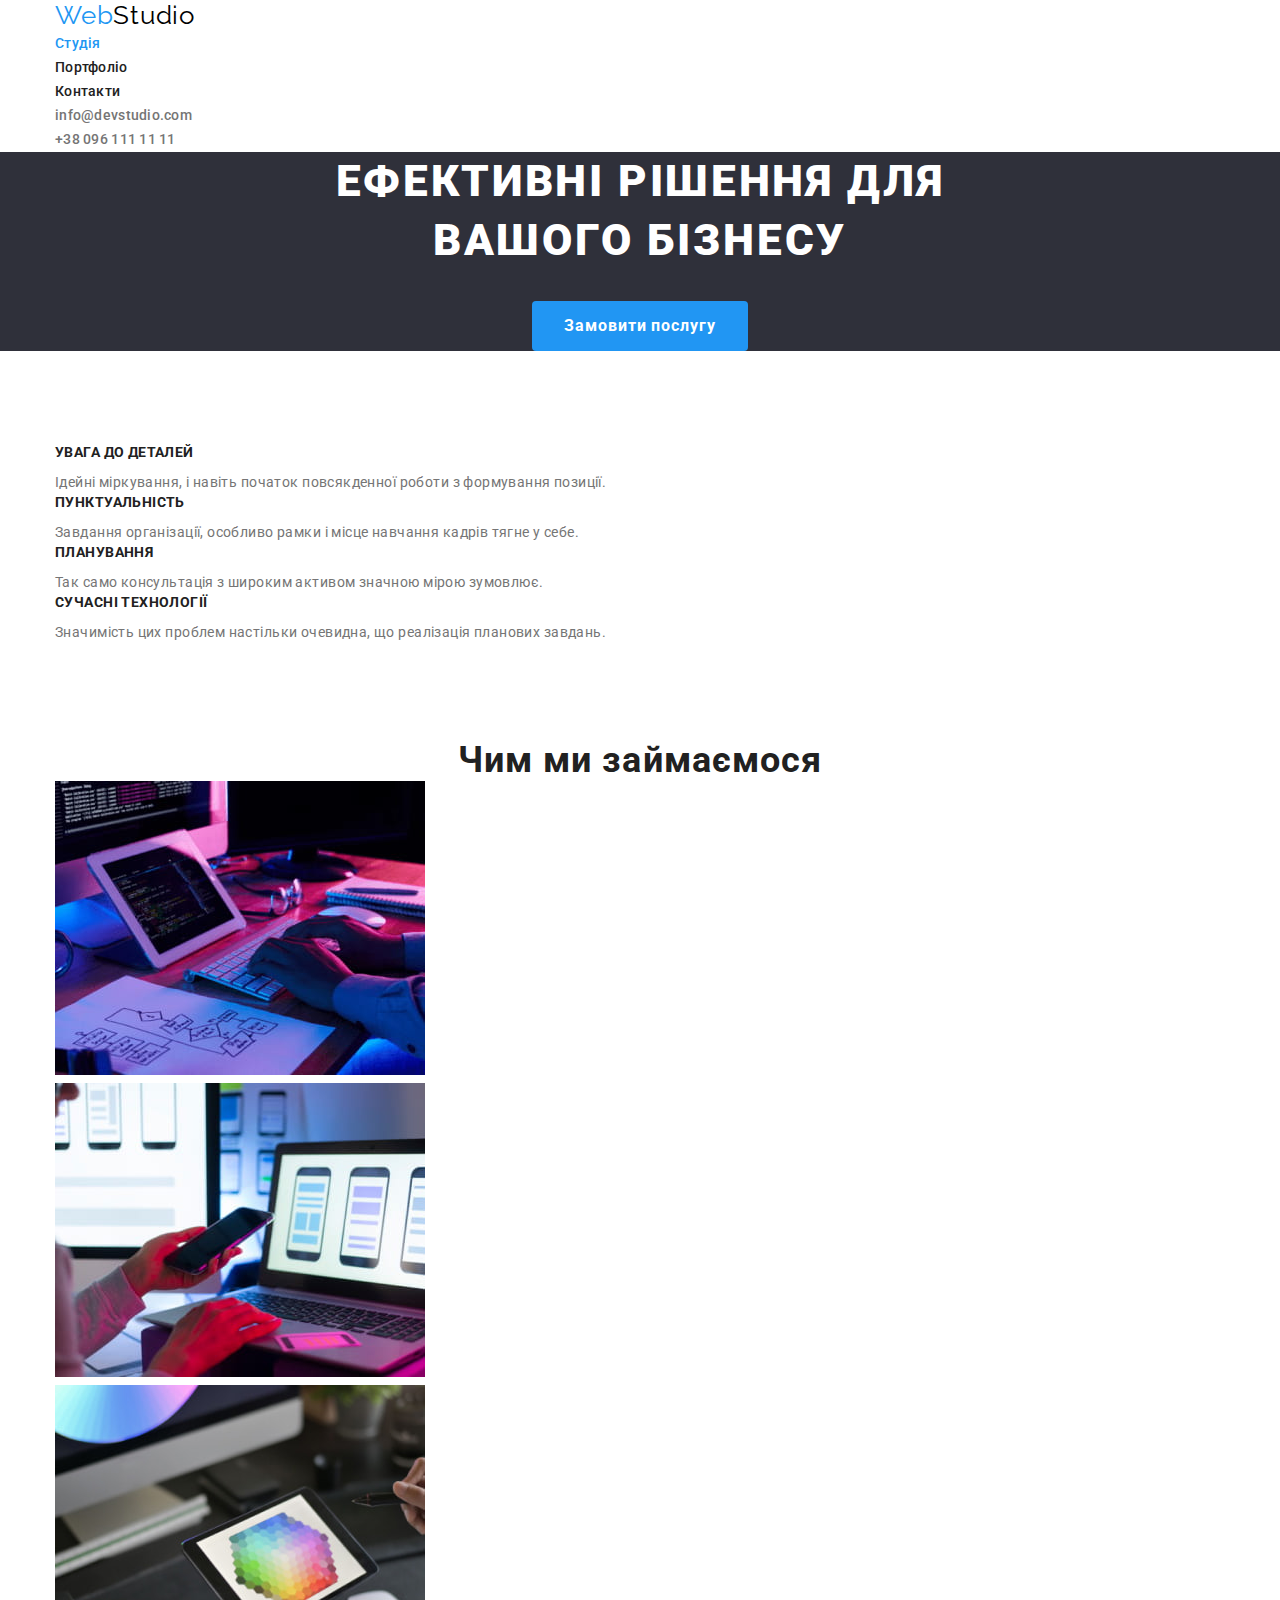
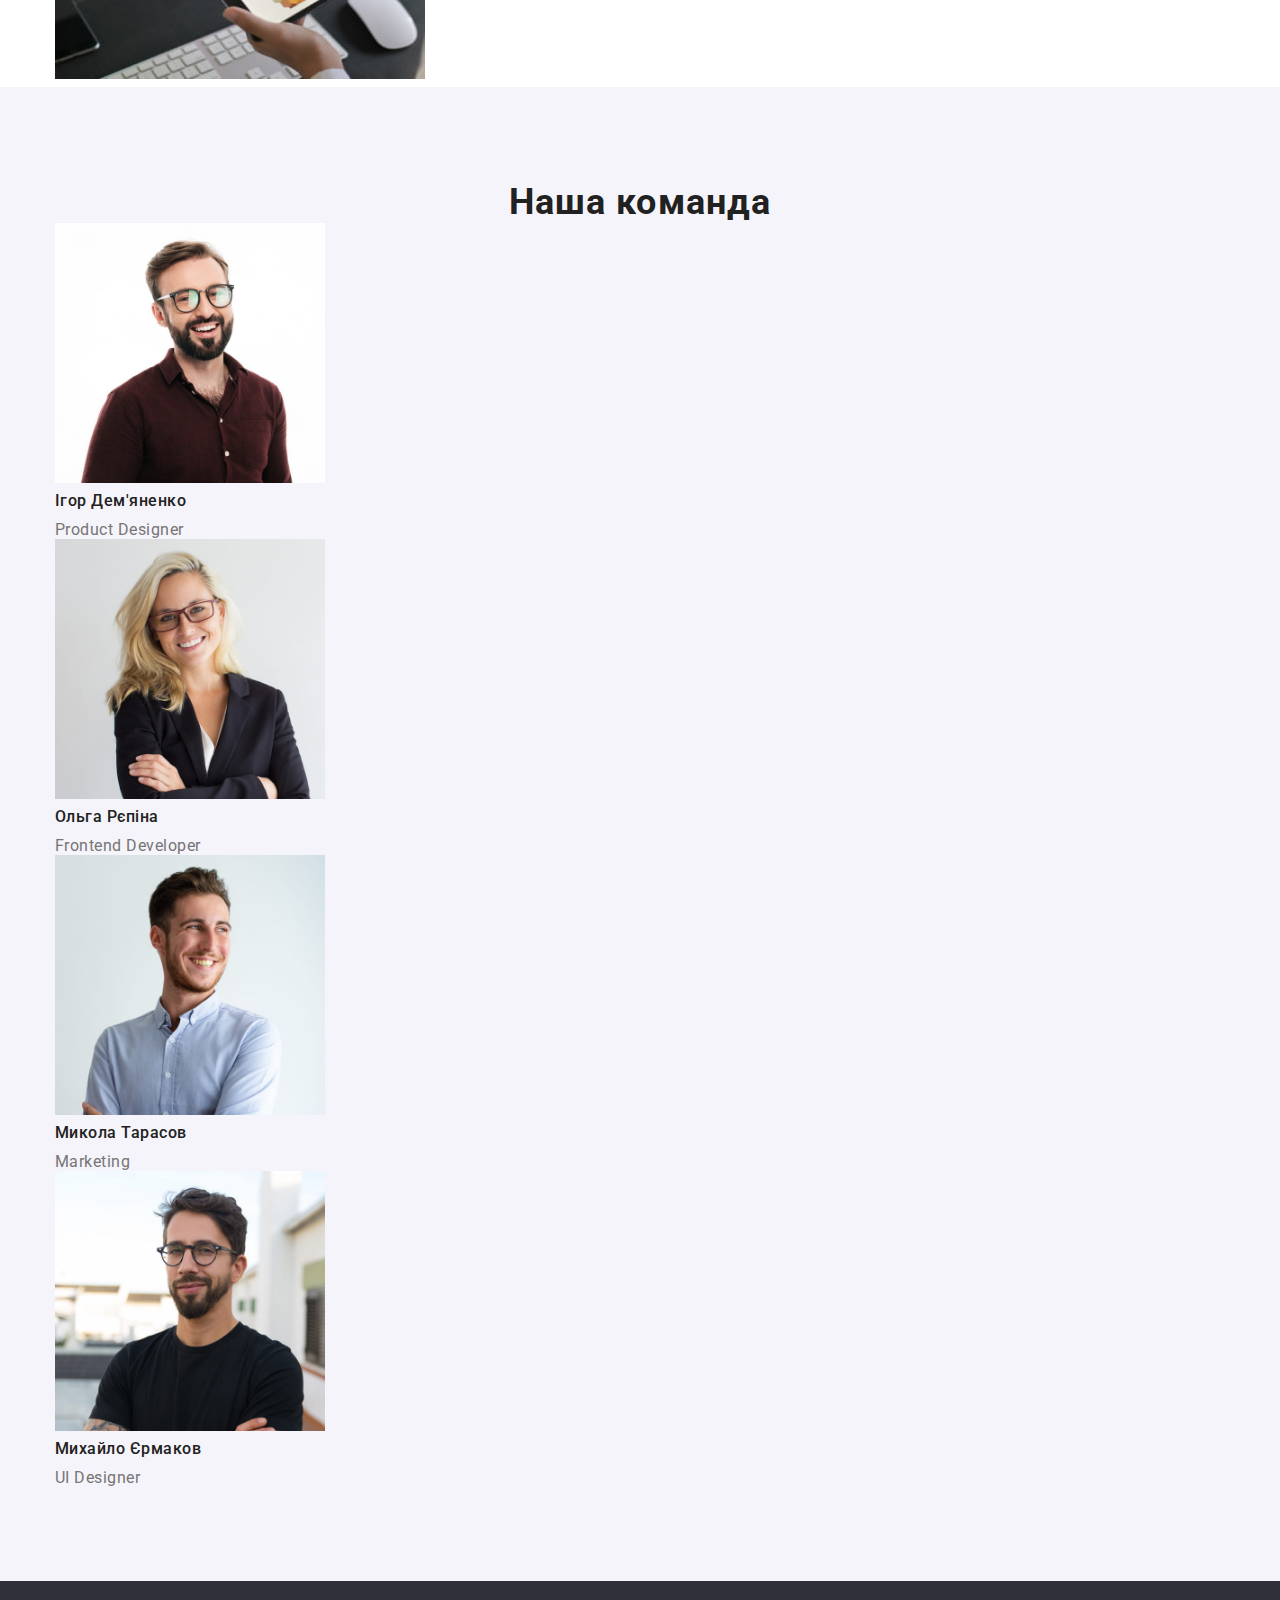
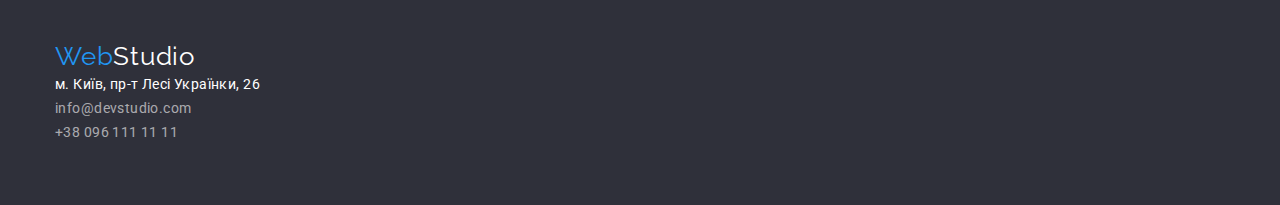
==== index.html @ bea25e98 "creating homework-3" ====
<!DOCTYPE html>
<html lang="uk">
  <head>
    <meta charset="UTF-8" />
    <meta http-equiv="X-UA-Compatible" content="IE=edge" />
    <meta name="viewport" content="width=device-width, initial-scale=1.0" />
    <title>Студія</title>
    <link
      href="https://fonts.googleapis.com/css2?family=Raleway:wght@700&family=Roboto:wght@400;500;700;900&display=swap"
      rel="stylesheet"
    />
    <link
      rel="stylesheet"
      href="https://cdnjs.cloudflare.com/ajax/libs/modern-normalize/1.1.0/modern-normalize.min.css"
    />
    <link rel="stylesheet" href="./css/styles.css" />
  </head>
  <body>
    <header>
      <div class="container">
        <nav>
          <a href="" class="logo link">
            <span class="logo-accent">Web</span>Studio
          </a>
          <ul class="site-nav list">
            <li>
              <a href="./index.html" class="link current">Студія</a>
            </li>
            <li>
              <a href="./portfolio.html" class="link">Портфоліо</a>
            </li>
            <li>
              <a href="" class="link">Контакти</a>
            </li>
          </ul>
        </nav>
        <ul class="head-address list">
          <li>
            <a href="mailto:info@devstudio.com" class="link"
              >info@devstudio.com</a
            >
          </li>
          <li>
            <a href="tel:+380961111111" class="link">+38 096 111 11 11</a>
          </li>
        </ul>
      </div>
    </header>
    <main>
      <!--герой-->
      <section class="hero">
        <h1 class="hero-title">
          Ефективні рішення для<br />
          вашого бізнесу
        </h1>
        <button type="button" class="btn-primary">Замовити послугу</button>
      </section>
      <!--особливості-->
      <section class="feature-list">
        <div class="container">
          <h2 class="hidden">Особливості</h2>
          <ul class="list">
            <li>
              <h3 class="title">Увага до деталей</h3>
              <p>
                Ідейні міркування, і навіть початок повсякденної роботи з
                формування позиції.
              </p>
            </li>
            <li>
              <h3 class="title">Пунктуальність</h3>
              <p>
                Завдання організації, особливо рамки і місце навчання кадрів
                тягне у себе.
              </p>
            </li>
            <li>
              <h3 class="title">Планування</h3>
              <p>
                Так само консультація з широким активом значною мірою зумовлює.
              </p>
            </li>
            <li>
              <h3 class="title">Сучасні технології</h3>
              <p>
                Значимість цих проблем настільки очевидна, що реалізація
                планових завдань.
              </p>
            </li>
          </ul>
        </div>
      </section>
      <!--Чим ми займаємося-->
      <section class="section">
        <div class="container">
          <h2 class="section-title">Чим ми займаємося</h2>
          <ul class="list">
            <li>
              <img
                src="images/img_1.jpg"
                alt="процес написання коду"
                width="370"
              />
            </li>
            <li>
              <img
                src="images/img_2.jpg"
                alt="процес розробки мобільного додатка"
                width="370"
              />
            </li>
            <li>
              <img
                src="images/img_3.jpg"
                alt="процес створення дизайну"
                width="370"
              />
            </li>
          </ul>
        </div>
      </section>
      <!--Наша команда-->
      <section class="section team">
        <div class="container">
          <h2 class="section-title">Наша команда</h2>
          <ul class="list">
            <li>
              <img src="images/team_1.jpg" alt="Ігор Дем'яненко" width="270" />
              <h3 class="team-title">Ігор Дем'яненко</h3>
              <p class="team-item">Product Designer</p>
            </li>
            <li>
              <img src="images/team_2.jpg" alt="Ольга Рєпіна" width="270" />
              <h3 class="team-title">Ольга Рєпіна</h3>
              <p class="team-item">Frontend Developer</p>
            </li>
            <li>
              <img src="images/team_3.jpg" alt="Микола Тарасов" width="270" />
              <h3 class="team-title">Микола Тарасов</h3>
              <p class="team-item">Marketing</p>
            </li>
            <li>
              <img src="images/team_4.jpg" alt="Михайло Єрмаков" width="270" />
              <h3 class="team-title">Михайло Єрмаков</h3>
              <p class="team-item">UI Designer</p>
            </li>
          </ul>
        </div>
      </section>
    </main>
    <footer class="footer">
      <div class="container">
        <a href="" class="logo bottom link">
          <span class="logo-accent">Web</span>Studio
        </a>
        <address>
          <ul class="list">
            <li>
              <a href="" class="address link"
                >м. Київ, пр-т Лесі Українки, 26</a
              >
            </li>
            <li>
              <a href="mailto:info@devstudio.com" class="address opacity link"
                >info@devstudio.com</a
              >
            </li>
            <li>
              <a href="tel:+380961111111" class="address opacity link"
                >+38 096 111 11 11</a
              >
            </li>
          </ul>
        </address>
      </div>
    </footer>
  </body>
</html>
---- css/styles.css ----
:root {
--bg-light-color:#F5F5F5;
--bg-middle-color: #F5F4FA;
--bg-dark-color: #2F303A;
--text-primary-color: #212121;
--text-secondary-color: #757575;
--accent-color: #2196F3;
--white-color: #FFFFFF;
--black-color: #000000;
--opacity-color: rgba(255, 255, 255, 0.6);
--active-color: #188CE8;}

body {
    background-color: var(--white-color);
    color: var(--text-secondary-color);
    font-family: Roboto, sans-serif;
    font-size: 14px;
    line-height: 1.71;
    letter-spacing: 0.03em;
}
/* container */
.container{
    width: 1200px;
    margin-left: auto;
    margin-right: auto;
    padding-left: 15px;
    padding-right: 15px;
}
.list {
    margin: 0;
    padding: 0;
    list-style: none;
}
h1,
h2,
h3,
p {
    margin-top: 0;
        margin-bottom: 0;
}
.link {
    text-decoration: none;
}
.hidden{position: absolute;
    width: 1px;
    height: 1px;
    margin: -1px;
    border: 0;
    padding: 0;

    white-space: nowrap;
    clip-path: inset(100%);
    clip: rect(0 0 0 0);
    overflow: hidden;}
/* logo */
.logo {
    font-family: Raleway, sans-serif;
    font-size: 26px;
    line-height: 1.2;
    letter-spacing: 0.03em; color: var(--black-color);
}
.bottom {
    color: var(--white-color);
}
.logo-accent {
    color: var(--accent-color);
}
/* site-nav */

.site-nav .link {
    color: var(--text-primary-color);
    font-weight: 500;
    font-size: 14px;
    line-height: 1.14;
    letter-spacing: 0.02em;
}
.site-nav .link:hover,
.site-nav .link:focus,
.site-nav .link.current {
    color: var(--accent-color)
}
.head-address .link {
    color: var(--text-secondary-color);
    font-weight: 500;
    font-size: 14px;
    line-height: 1.14;
    letter-spacing: 0.02em;
}
.head-address .link:hover,
.head-address .link:focus {
    color: var(--accent-color);
}
/* hero */
.hero {
    text-align: center;
    background-color: var(--bg-dark-color);
}
.hero-title {
    margin-bottom: 30px;
    color: var(--white-color);
    font-weight: 900;
    font-size: 44px;
    line-height: 1.36;
    letter-spacing: 0.06em;
    text-transform: uppercase;
}
.section-title {
    color: var(--text-primary-color);
    font-weight: 700;
    font-size: 36px;
    line-height: 1.17;
    text-align: center;
    letter-spacing: 0.03em;
}
/* feature-list */
.feature-list{
    padding-top: 94px;
    padding-bottom: 94px;
}
.title{
    margin-bottom: 10px;
}
.feature-list .title {
    color: var(--text-primary-color);
    font-weight: 700;
    font-size: 14px;
    line-height: 1.14;
    letter-spacing: 0.03em;
    text-transform: uppercase;
}
/* team */
.team {background-color: var(--bg-middle-color);
padding-top: 94px;
    padding-bottom: 94px;}
.team-title {
    margin-bottom: 10px;
    color: var(--text-primary-color);
    font-weight: 500;
    font-size: 16px;
    line-height: 1.19;
    letter-spacing: 0.03em;
}
.team-item {
    font-size: 16px;
    line-height: 1.19;
    letter-spacing: 0.03em;}
/* footer */
.footer {
    padding-top: 60px;
    padding-bottom: 60px;
    background-color: var(--bg-dark-color);
}
.address {
    color: var(--white-color);
    font-style: normal;
    font-size: 14px;
    line-height: 1.71;
    letter-spacing: 0.03em;
}
.opacity {
    color: var(--opacity-color);
}
.address:hover,
.address:focus {
    color: var(--accent-color);
}
/* buttons */
.btn-primary {
    padding: 10px 32px;
    cursor: pointer;
    color: var(--white-color);
    background-color: var(--accent-color);
    border: transparent;
    border-radius: 4px;
    font-family: inherit;
    font-weight: 700;
    font-size: 16px;
    line-height: 1.88;
    letter-spacing: 0.06em;
}
.btn-primary:hover,
.btn-primary:focus {
    background-color: var(--active-color);
}
.btn-secondary {
    padding: 12px 44px;
    cursor: pointer;
    color: var(--text-primary-color);
    background-color: var(--bg-middle-color);
    border: transparent;
    border-radius: 4px;
    font-family: inherit;
    font-weight: 500;
    font-size: 16px;
    line-height: 1.63;
    text-align: center;
    letter-spacing: 0.03em;}
.btn-secondary:hover,
 .btn-secondary:focus {
    color: var(--white-color);
    background-color: var(--accent-color);
    box-shadow: 0px 3px 1px rgba(0, 0, 0, 0.1), 0px 1px 2px rgba(0, 0, 0, 0.08), 0px 2px 2px rgba(0, 0, 0, 0.12);
}
/* portfolio */
.project-title {
    color: var(--text-primary-color);
    font-weight: 700;
    font-size: 18px;
    line-height: 2;
    letter-spacing: 0.06em;
}
.project-item {
    color: var(--text-secondary-color);
    font-size: 16px;
    line-height: 1.88;
    letter-spacing: 0.03em;}
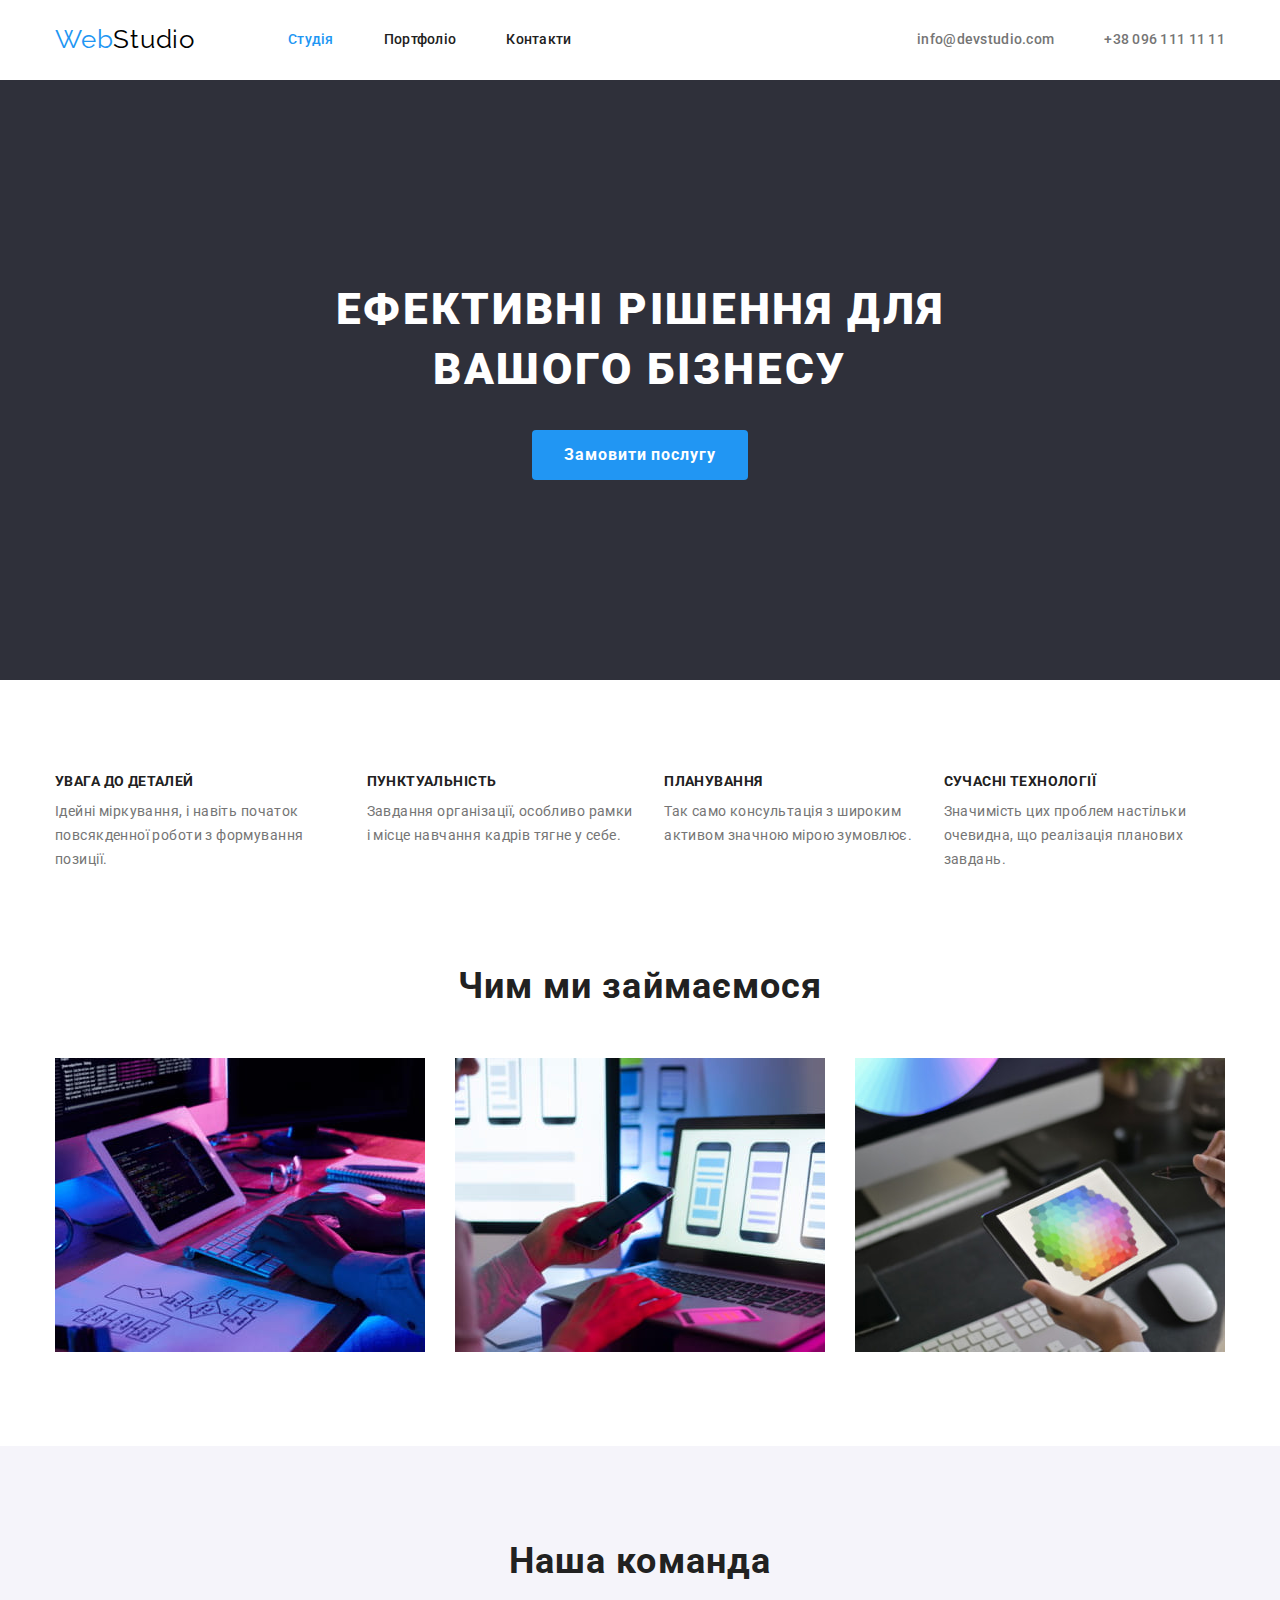
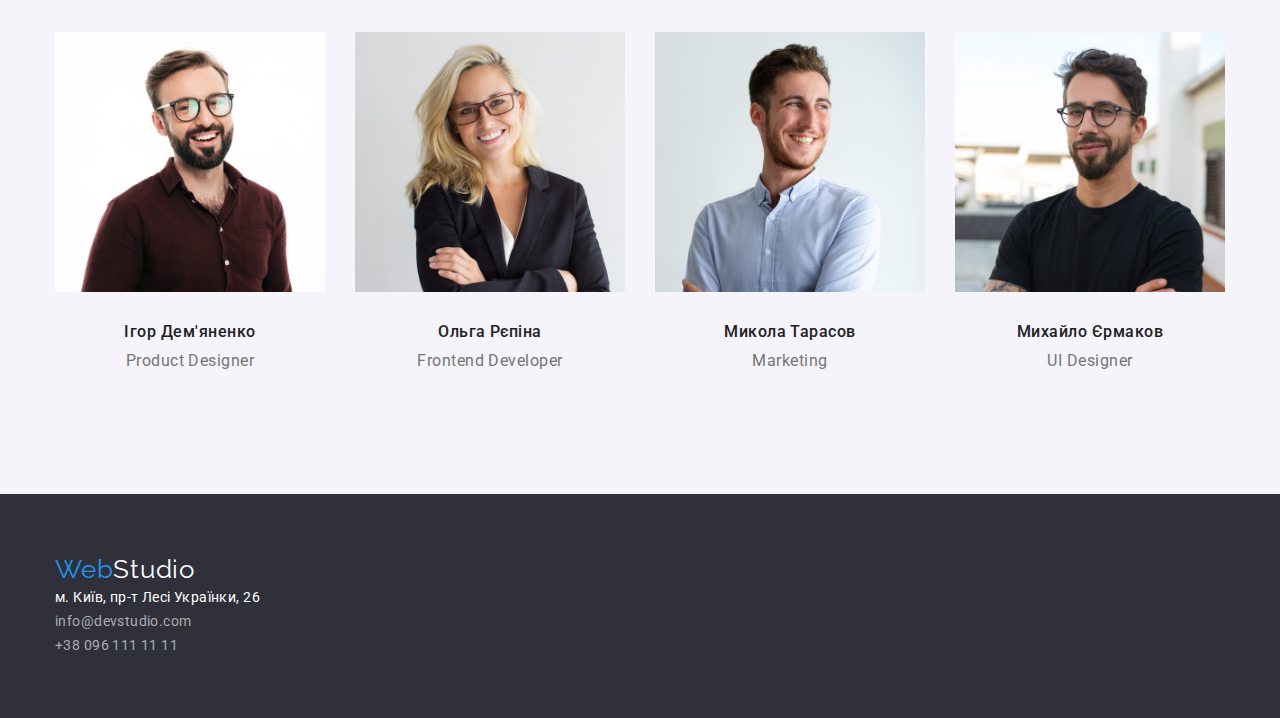
==== commit 09d8a969: "add flexbox" ====
--- a/index.html
+++ b/index.html
@@ -16,35 +16,33 @@
     <link rel="stylesheet" href="./css/styles.css" />
   </head>
   <body>
-    <header>
-      <div class="container">
-        <nav>
-          <a href="" class="logo link">
-            <span class="logo-accent">Web</span>Studio
-          </a>
-          <ul class="site-nav list">
-            <li>
-              <a href="./index.html" class="link current">Студія</a>
-            </li>
-            <li>
-              <a href="./portfolio.html" class="link">Портфоліо</a>
-            </li>
-            <li>
-              <a href="" class="link">Контакти</a>
-            </li>
-          </ul>
-        </nav>
-        <ul class="head-address list">
-          <li>
-            <a href="mailto:info@devstudio.com" class="link"
-              >info@devstudio.com</a
-            >
+    <header class="container header-box">
+      <nav class="nav-content">
+        <a href="" class="logo link">
+          <span class="logo-accent">Web</span>Studio
+        </a>
+        <ul class="site-nav list">
+          <li class="item">
+            <a href="./index.html" class="link current">Студія</a>
           </li>
-          <li>
-            <a href="tel:+380961111111" class="link">+38 096 111 11 11</a>
+          <li class="item">
+            <a href="./portfolio.html" class="link">Портфоліо</a>
+          </li>
+          <li class="item">
+            <a href="" class="link">Контакти</a>
           </li>
         </ul>
-      </div>
+      </nav>
+      <ul class="head-address list">
+        <li class="item">
+          <a href="mailto:info@devstudio.com" class="link"
+            >info@devstudio.com</a
+          >
+        </li class="item">
+        <li>
+          <a href="tel:+380961111111" class="link">+38 096 111 11 11</a>
+        </li>
+      </ul>
     </header>
     <main>
       <!--герой-->
@@ -56,31 +54,31 @@
         <button type="button" class="btn-primary">Замовити послугу</button>
       </section>
       <!--особливості-->
-      <section class="feature-list">
+      <section class="feature-list section">
         <div class="container">
           <h2 class="hidden">Особливості</h2>
           <ul class="list">
-            <li>
+            <li class="item">
               <h3 class="title">Увага до деталей</h3>
               <p>
                 Ідейні міркування, і навіть початок повсякденної роботи з
                 формування позиції.
               </p>
             </li>
-            <li>
+            <li class="item">
               <h3 class="title">Пунктуальність</h3>
               <p>
                 Завдання організації, особливо рамки і місце навчання кадрів
                 тягне у себе.
               </p>
             </li>
-            <li>
+            <li class="item">
               <h3 class="title">Планування</h3>
               <p>
                 Так само консультація з широким активом значною мірою зумовлює.
               </p>
             </li>
-            <li>
+            <li class="item">
               <h3 class="title">Сучасні технології</h3>
               <p>
                 Значимість цих проблем настільки очевидна, що реалізація
@@ -94,7 +92,7 @@
       <section class="section">
         <div class="container">
           <h2 class="section-title">Чим ми займаємося</h2>
-          <ul class="list">
+          <ul class="activity-box list">
             <li>
               <img
                 src="images/img_1.jpg"
@@ -124,25 +122,33 @@
         <div class="container">
           <h2 class="section-title">Наша команда</h2>
           <ul class="list">
-            <li>
+            <li class="item">
               <img src="images/team_1.jpg" alt="Ігор Дем'яненко" width="270" />
+              <div class="team-text">
               <h3 class="team-title">Ігор Дем'яненко</h3>
               <p class="team-item">Product Designer</p>
+              </div>
             </li>
-            <li>
+            <li class="item">
               <img src="images/team_2.jpg" alt="Ольга Рєпіна" width="270" />
+              <div class="team-text">
               <h3 class="team-title">Ольга Рєпіна</h3>
               <p class="team-item">Frontend Developer</p>
+              </div>
             </li>
-            <li>
+            <li class="item">
               <img src="images/team_3.jpg" alt="Микола Тарасов" width="270" />
+              <div class="team-text">
               <h3 class="team-title">Микола Тарасов</h3>
               <p class="team-item">Marketing</p>
+              </div>
             </li>
-            <li>
+            <li class="item">
               <img src="images/team_4.jpg" alt="Михайло Єрмаков" width="270" />
+              <div class="team-text">
               <h3 class="team-title">Михайло Єрмаков</h3>
               <p class="team-item">UI Designer</p>
+              </div>
             </li>
           </ul>
         </div>
--- a/css/styles.css
+++ b/css/styles.css
@@ -26,6 +26,9 @@
     padding-left: 15px;
     padding-right: 15px;
 }
+.section{
+       padding-bottom: 94px;
+}
 .list {
     margin: 0;
     padding: 0;
@@ -41,6 +44,9 @@
 .link {
     text-decoration: none;
 }
+img {
+    display: block;
+}
 .hidden{position: absolute;
     width: 1px;
     height: 1px;
@@ -52,13 +58,22 @@
     clip-path: inset(100%);
     clip: rect(0 0 0 0);
     overflow: hidden;}
+
 /* logo */
+.nav-content .logo {
+margin-right: 93px;
+}
 .logo {
     font-family: Raleway, sans-serif;
     font-size: 26px;
     line-height: 1.2;
     letter-spacing: 0.03em; color: var(--black-color);
 }
+.header-box {
+    display: flex;
+    justify-content: space-between;
+    align-items: center;
+}
 .bottom {
     color: var(--white-color);
 }
@@ -66,8 +81,23 @@
     color: var(--accent-color);
 }
 /* site-nav */
-
+.site-nav,
+.head-address {
+    display: flex;
+}
+.nav-content {
+    display: flex;
+    align-items: center;
+}
+
+.site-nav .item:not(:last-child),
+ .head-address .item:not(:last-child){
+    margin-right: 50px;
+}
 .site-nav .link {
+    display: block;
+    padding-top: 32px;
+    padding-bottom: 32px;
     color: var(--text-primary-color);
     font-weight: 500;
     font-size: 14px;
@@ -79,6 +109,8 @@
 .site-nav .link.current {
     color: var(--accent-color)
 }
+
+
 .head-address .link {
     color: var(--text-secondary-color);
     font-weight: 500;
@@ -92,6 +124,8 @@
 }
 /* hero */
 .hero {
+    padding-top: 200px;
+    padding-bottom: 200px;
     text-align: center;
     background-color: var(--bg-dark-color);
 }
@@ -105,6 +139,7 @@
     text-transform: uppercase;
 }
 .section-title {
+    margin-bottom: 50px;
     color: var(--text-primary-color);
     font-weight: 700;
     font-size: 36px;
@@ -112,14 +147,25 @@
     text-align: center;
     letter-spacing: 0.03em;
 }
+/* activity */
+.activity-box{
+    display: flex;
+    justify-content: space-between;
+}
+
 /* feature-list */
-.feature-list{
-    padding-top: 94px;
-    padding-bottom: 94px;
-}
+
 .title{
     margin-bottom: 10px;
 }
+.feature-list .list{
+    padding-top: 94px;
+    display: flex;
+    justify-content: space-between;
+}
+.feature-list .item:not(:last-child){
+    margin-right: 30px;
+}
 .feature-list .title {
     color: var(--text-primary-color);
     font-weight: 700;
@@ -130,8 +176,17 @@
 }
 /* team */
 .team {background-color: var(--bg-middle-color);
-padding-top: 94px;
-    padding-bottom: 94px;}
+    padding-top: 94px;
+}
+.team .list {
+    display: flex;
+    justify-content: space-between;
+}
+.team-text {
+    text-align: center;
+    padding-top: 30px;
+    padding-bottom: 30px;
+}
 .team-title {
     margin-bottom: 10px;
     color: var(--text-primary-color);
@@ -214,3 +269,25 @@
     font-size: 16px;
     line-height: 1.88;
     letter-spacing: 0.03em;}
+
+    .filter-box {
+        display: flex;
+        justify-content: center;
+        margin-top: 94px;
+        margin-bottom: 50px;
+    }
+    .filter-box .item:not(:last-child) {margin-right: 8px;}
+    .filter-content {
+        display: flex;
+        flex-wrap: wrap;
+        margin: -15px;
+    }
+        .filter-content .item {
+            margin: 15px;
+        }
+    .filter-text {
+        padding: 20px 24px;
+        border-right: 1px solid #EEEEEE;
+        border-bottom: 1px solid #EEEEEE;
+        border-left: 1px solid #EEEEEE;
+    }
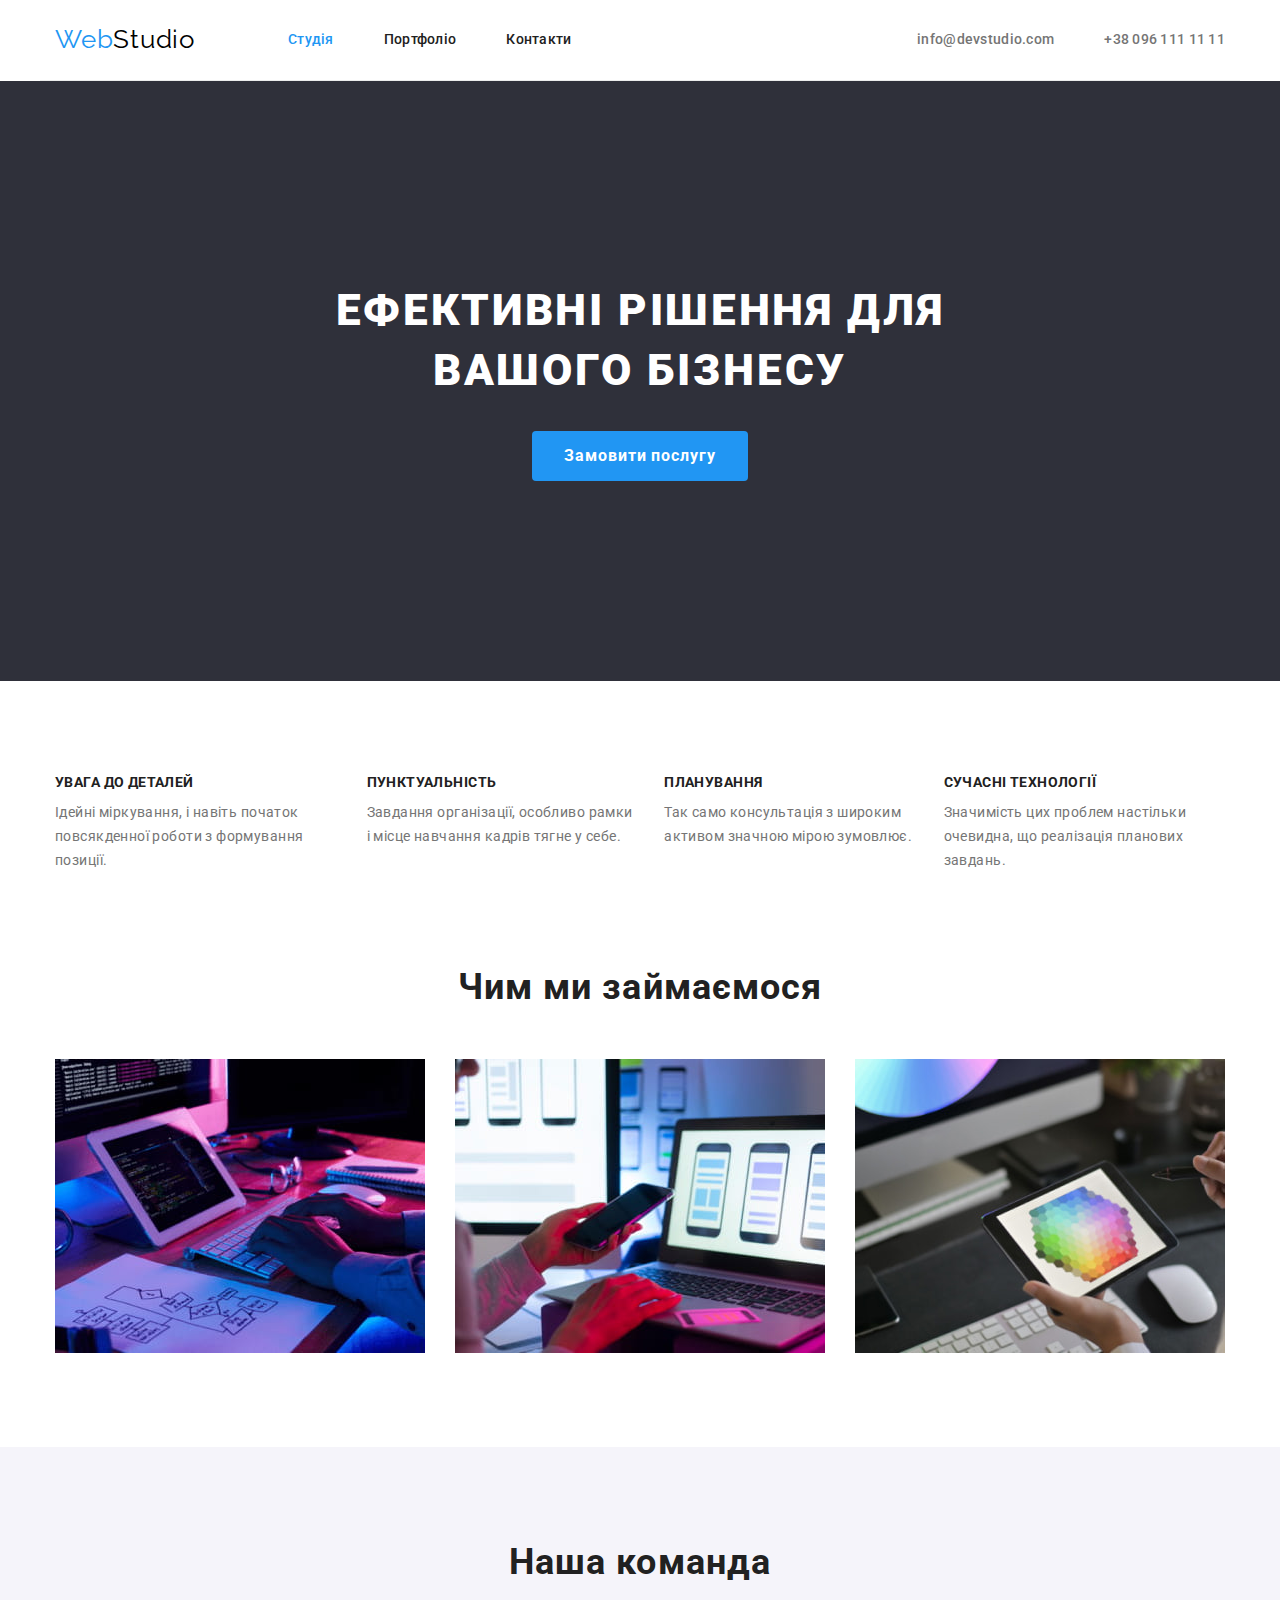
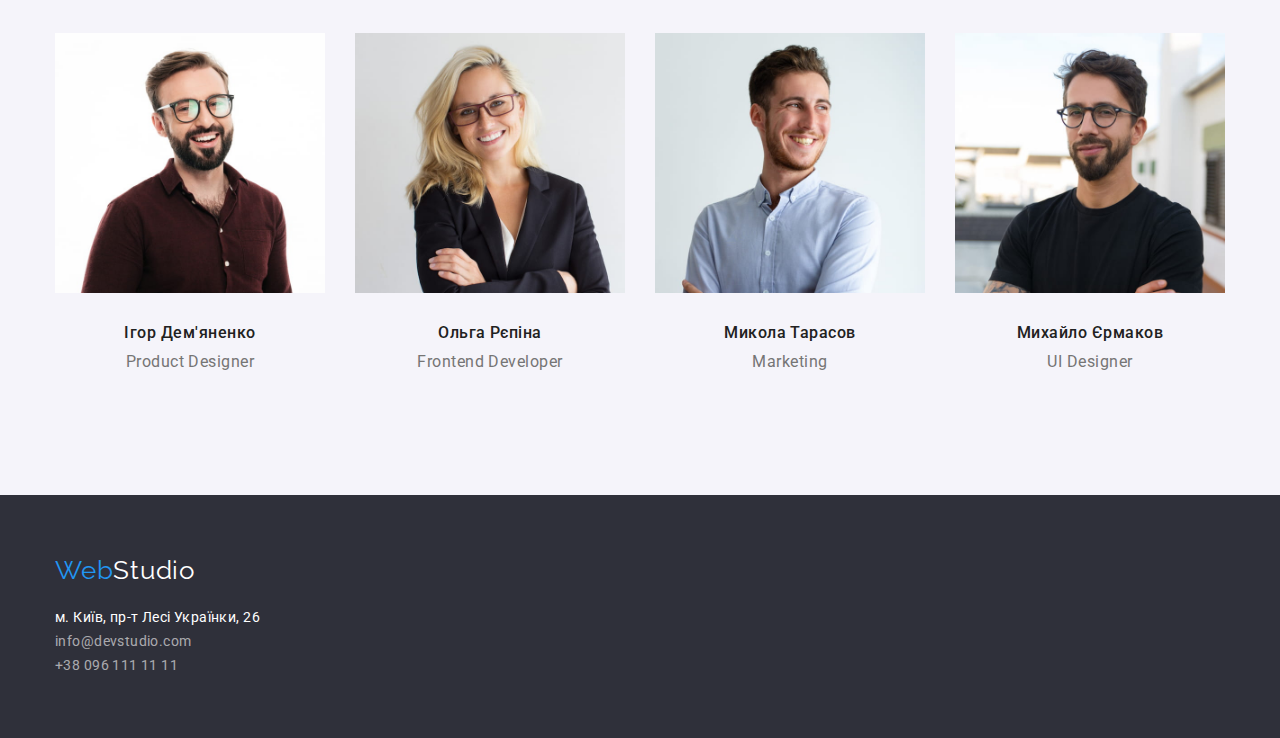
==== commit a6461cd9: "homework_3" ====
--- a/index.html
+++ b/index.html
@@ -38,8 +38,8 @@
           <a href="mailto:info@devstudio.com" class="link"
             >info@devstudio.com</a
           >
-        </li class="item">
-        <li>
+        </li>
+        <li class="item">
           <a href="tel:+380961111111" class="link">+38 096 111 11 11</a>
         </li>
       </ul>
@@ -125,29 +125,29 @@
             <li class="item">
               <img src="images/team_1.jpg" alt="Ігор Дем'яненко" width="270" />
               <div class="team-text">
-              <h3 class="team-title">Ігор Дем'яненко</h3>
-              <p class="team-item">Product Designer</p>
+                <h3 class="team-title">Ігор Дем'яненко</h3>
+                <p class="team-item">Product Designer</p>
               </div>
             </li>
             <li class="item">
               <img src="images/team_2.jpg" alt="Ольга Рєпіна" width="270" />
               <div class="team-text">
-              <h3 class="team-title">Ольга Рєпіна</h3>
-              <p class="team-item">Frontend Developer</p>
+                <h3 class="team-title">Ольга Рєпіна</h3>
+                <p class="team-item">Frontend Developer</p>
               </div>
             </li>
             <li class="item">
               <img src="images/team_3.jpg" alt="Микола Тарасов" width="270" />
               <div class="team-text">
-              <h3 class="team-title">Микола Тарасов</h3>
-              <p class="team-item">Marketing</p>
+                <h3 class="team-title">Микола Тарасов</h3>
+                <p class="team-item">Marketing</p>
               </div>
             </li>
             <li class="item">
               <img src="images/team_4.jpg" alt="Михайло Єрмаков" width="270" />
               <div class="team-text">
-              <h3 class="team-title">Михайло Єрмаков</h3>
-              <p class="team-item">UI Designer</p>
+                <h3 class="team-title">Михайло Єрмаков</h3>
+                <p class="team-item">UI Designer</p>
               </div>
             </li>
           </ul>
--- a/css/styles.css
+++ b/css/styles.css
@@ -1,14 +1,15 @@
 :root {
---bg-light-color:#F5F5F5;
---bg-middle-color: #F5F4FA;
---bg-dark-color: #2F303A;
---text-primary-color: #212121;
---text-secondary-color: #757575;
---accent-color: #2196F3;
---white-color: #FFFFFF;
---black-color: #000000;
---opacity-color: rgba(255, 255, 255, 0.6);
---active-color: #188CE8;}
+    --bg-light-color: #F5F5F5;
+    --bg-middle-color: #F5F4FA;
+    --bg-dark-color: #2F303A;
+    --text-primary-color: #212121;
+    --text-secondary-color: #757575;
+    --accent-color: #2196F3;
+    --white-color: #FFFFFF;
+    --black-color: #000000;
+    --opacity-color: rgba(255, 255, 255, 0.6);
+    --active-color: #188CE8;
+}
 
 body {
     background-color: var(--white-color);
@@ -18,36 +19,44 @@
     line-height: 1.71;
     letter-spacing: 0.03em;
 }
+
 /* container */
-.container{
+.container {
     width: 1200px;
     margin-left: auto;
     margin-right: auto;
     padding-left: 15px;
     padding-right: 15px;
 }
-.section{
-       padding-bottom: 94px;
-}
+
+.section {
+    padding-bottom: 94px;
+}
+
 .list {
     margin: 0;
     padding: 0;
     list-style: none;
 }
+
 h1,
 h2,
 h3,
 p {
     margin-top: 0;
-        margin-bottom: 0;
-}
+    margin-bottom: 0;
+}
+
 .link {
     text-decoration: none;
 }
+
 img {
     display: block;
 }
-.hidden{position: absolute;
+
+.hidden {
+    position: absolute;
     width: 1px;
     height: 1px;
     margin: -1px;
@@ -57,43 +66,65 @@
     white-space: nowrap;
     clip-path: inset(100%);
     clip: rect(0 0 0 0);
-    overflow: hidden;}
+    overflow: hidden;
+}
 
 /* logo */
 .nav-content .logo {
-margin-right: 93px;
-}
+    margin-right: 93px;
+}
+
 .logo {
     font-family: Raleway, sans-serif;
     font-size: 26px;
     line-height: 1.2;
-    letter-spacing: 0.03em; color: var(--black-color);
-}
+    letter-spacing: 0.03em;
+    color: var(--black-color);
+}
+
 .header-box {
     display: flex;
     justify-content: space-between;
     align-items: center;
-}
+    border-bottom: 1px solid #ECECEC;
+}
+
+.footer .logo {
+    display: block;
+    margin-bottom: 20px;
+}
+
 .bottom {
     color: var(--white-color);
 }
-.logo-accent {
+
+.logo-accent,
+.site-nav .link:hover,
+.site-nav .link:focus,
+.site-nav .link.current,
+.head-address .link:hover,
+.head-address .link:focus,
+.address:hover,
+.address:focus {
     color: var(--accent-color);
 }
+
 /* site-nav */
 .site-nav,
 .head-address {
     display: flex;
 }
+
 .nav-content {
     display: flex;
     align-items: center;
 }
 
 .site-nav .item:not(:last-child),
- .head-address .item:not(:last-child){
+.head-address .item:not(:last-child) {
     margin-right: 50px;
 }
+
 .site-nav .link {
     display: block;
     padding-top: 32px;
@@ -104,24 +135,18 @@
     line-height: 1.14;
     letter-spacing: 0.02em;
 }
-.site-nav .link:hover,
-.site-nav .link:focus,
-.site-nav .link.current {
-    color: var(--accent-color)
-}
-
 
 .head-address .link {
+    display: block;
+    padding-top: 32px;
+    padding-bottom: 32px;
     color: var(--text-secondary-color);
     font-weight: 500;
     font-size: 14px;
     line-height: 1.14;
     letter-spacing: 0.02em;
 }
-.head-address .link:hover,
-.head-address .link:focus {
-    color: var(--accent-color);
-}
+
 /* hero */
 .hero {
     padding-top: 200px;
@@ -129,6 +154,7 @@
     text-align: center;
     background-color: var(--bg-dark-color);
 }
+
 .hero-title {
     margin-bottom: 30px;
     color: var(--white-color);
@@ -138,6 +164,7 @@
     letter-spacing: 0.06em;
     text-transform: uppercase;
 }
+
 .section-title {
     margin-bottom: 50px;
     color: var(--text-primary-color);
@@ -147,25 +174,30 @@
     text-align: center;
     letter-spacing: 0.03em;
 }
-/* activity */
-.activity-box{
+
+/* what we do */
+.activity-box {
     display: flex;
     justify-content: space-between;
 }
 
+
+
 /* feature-list */
-
-.title{
+.title {
     margin-bottom: 10px;
 }
-.feature-list .list{
+
+.feature-list .list {
     padding-top: 94px;
     display: flex;
     justify-content: space-between;
 }
-.feature-list .item:not(:last-child){
+
+.feature-list .item:not(:last-child) {
     margin-right: 30px;
 }
+
 .feature-list .title {
     color: var(--text-primary-color);
     font-weight: 700;
@@ -174,19 +206,18 @@
     letter-spacing: 0.03em;
     text-transform: uppercase;
 }
+
 /* team */
-.team {background-color: var(--bg-middle-color);
+.team {
+    background-color: var(--bg-middle-color);
     padding-top: 94px;
 }
-.team .list {
-    display: flex;
-    justify-content: space-between;
-}
+
 .team-text {
     text-align: center;
-    padding-top: 30px;
-    padding-bottom: 30px;
-}
+    padding: 30px;
+}
+
 .team-title {
     margin-bottom: 10px;
     color: var(--text-primary-color);
@@ -195,16 +226,29 @@
     line-height: 1.19;
     letter-spacing: 0.03em;
 }
+
 .team-item {
     font-size: 16px;
     line-height: 1.19;
-    letter-spacing: 0.03em;}
+    letter-spacing: 0.03em;
+}
+
+.team .list {
+    display: flex;
+    justify-content: space-between;
+}
+
+.team .list .item {
+    width: 270px;
+}
+
 /* footer */
 .footer {
     padding-top: 60px;
     padding-bottom: 60px;
     background-color: var(--bg-dark-color);
 }
+
 .address {
     color: var(--white-color);
     font-style: normal;
@@ -212,13 +256,11 @@
     line-height: 1.71;
     letter-spacing: 0.03em;
 }
+
 .opacity {
     color: var(--opacity-color);
 }
-.address:hover,
-.address:focus {
-    color: var(--accent-color);
-}
+
 /* buttons */
 .btn-primary {
     padding: 10px 32px;
@@ -233,10 +275,12 @@
     line-height: 1.88;
     letter-spacing: 0.06em;
 }
+
 .btn-primary:hover,
 .btn-primary:focus {
     background-color: var(--active-color);
 }
+
 .btn-secondary {
     padding: 12px 44px;
     cursor: pointer;
@@ -249,13 +293,16 @@
     font-size: 16px;
     line-height: 1.63;
     text-align: center;
-    letter-spacing: 0.03em;}
+    letter-spacing: 0.03em;
+}
+
 .btn-secondary:hover,
- .btn-secondary:focus {
+.btn-secondary:focus {
     color: var(--white-color);
     background-color: var(--accent-color);
     box-shadow: 0px 3px 1px rgba(0, 0, 0, 0.1), 0px 1px 2px rgba(0, 0, 0, 0.08), 0px 2px 2px rgba(0, 0, 0, 0.12);
 }
+
 /* portfolio */
 .project-title {
     color: var(--text-primary-color);
@@ -264,30 +311,39 @@
     line-height: 2;
     letter-spacing: 0.06em;
 }
+
 .project-item {
     color: var(--text-secondary-color);
     font-size: 16px;
     line-height: 1.88;
-    letter-spacing: 0.03em;}
-
-    .filter-box {
-        display: flex;
-        justify-content: center;
-        margin-top: 94px;
-        margin-bottom: 50px;
-    }
-    .filter-box .item:not(:last-child) {margin-right: 8px;}
-    .filter-content {
-        display: flex;
-        flex-wrap: wrap;
-        margin: -15px;
-    }
-        .filter-content .item {
-            margin: 15px;
-        }
-    .filter-text {
-        padding: 20px 24px;
-        border-right: 1px solid #EEEEEE;
-        border-bottom: 1px solid #EEEEEE;
-        border-left: 1px solid #EEEEEE;
-    }
+    letter-spacing: 0.03em;
+}
+
+.filter-box {
+    display: flex;
+    justify-content: center;
+    padding-top: 94px;
+    padding-bottom: 50px;
+}
+
+.filter-box .item:not(:last-child) {
+    margin-right: 8px;
+}
+
+.filter-content {
+    display: flex;
+    flex-wrap: wrap;
+    margin: -15px;
+}
+
+.filter-content .item {
+    width: 370px;
+    margin: 15px;
+}
+
+.filter-text {
+    padding: 20px 24px;
+    border-right: 1px solid #EEEEEE;
+    border-bottom: 1px solid #EEEEEE;
+    border-left: 1px solid #EEEEEE;
+}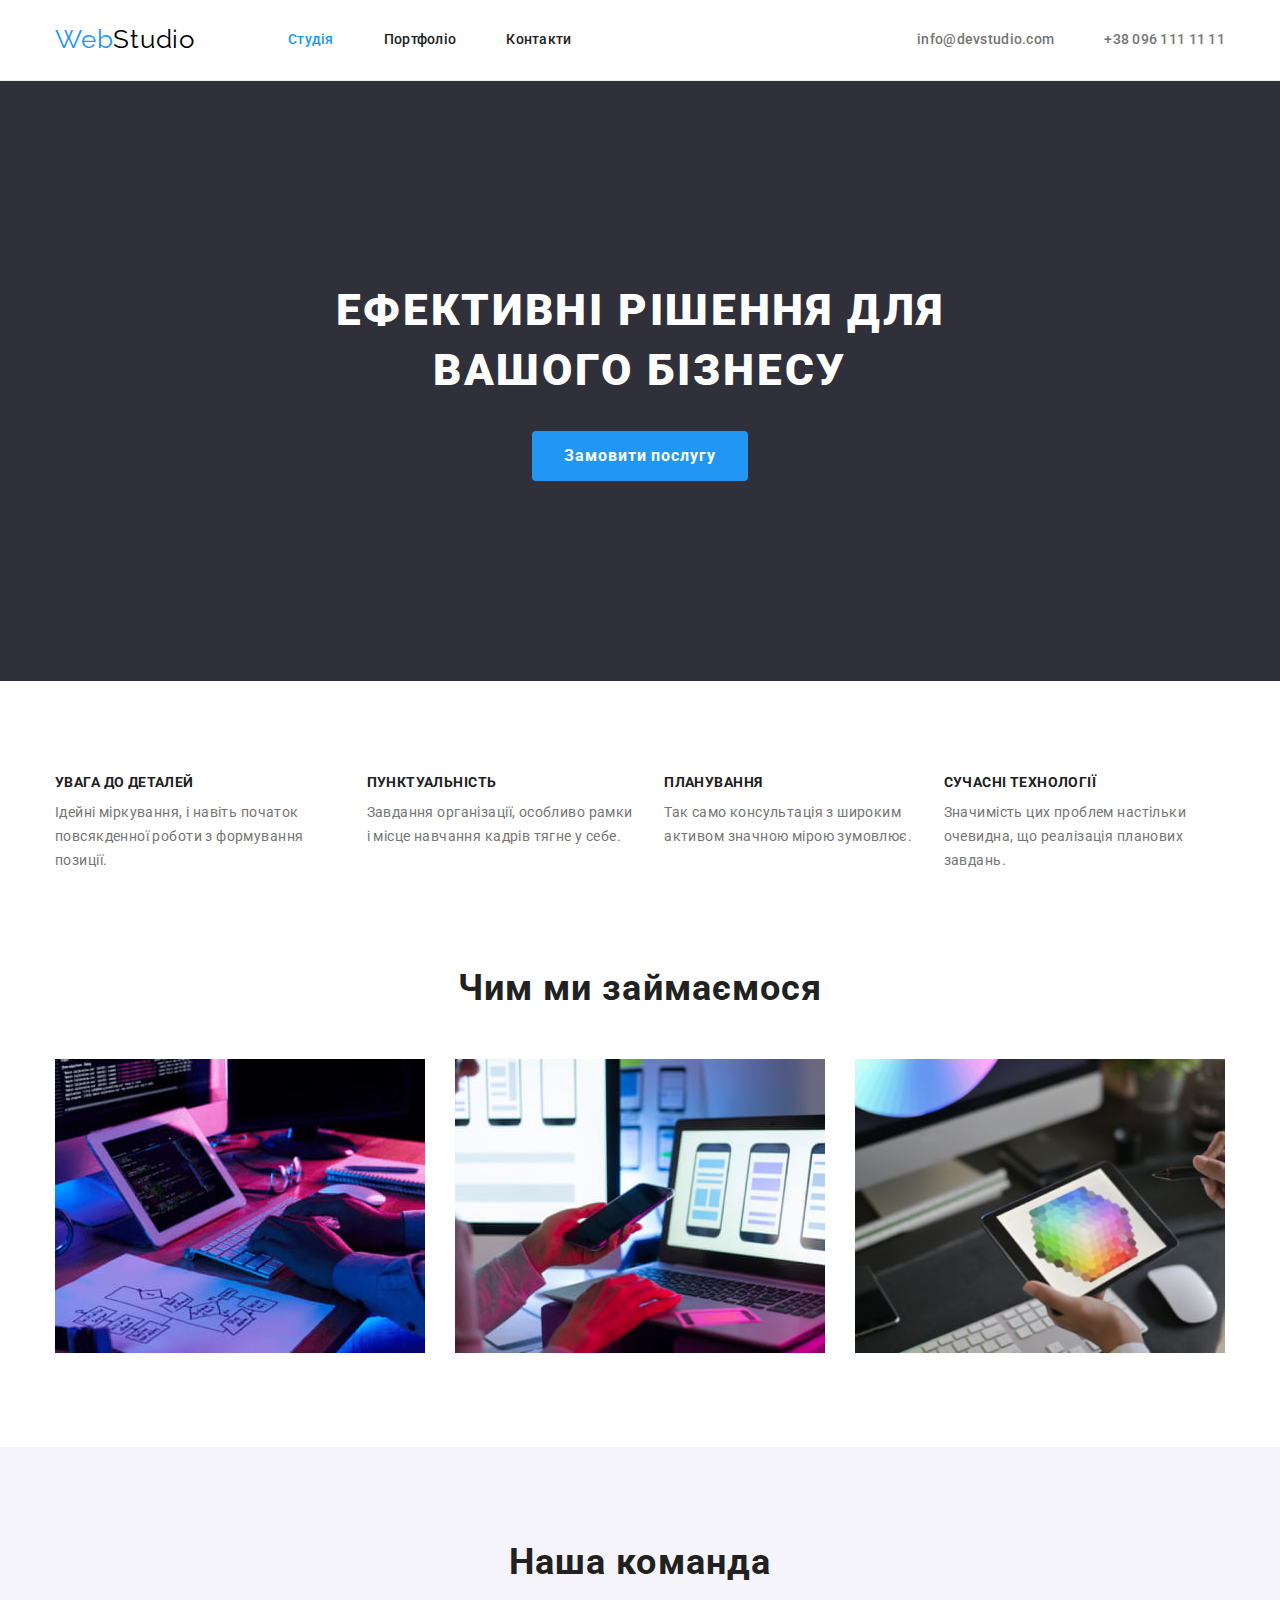
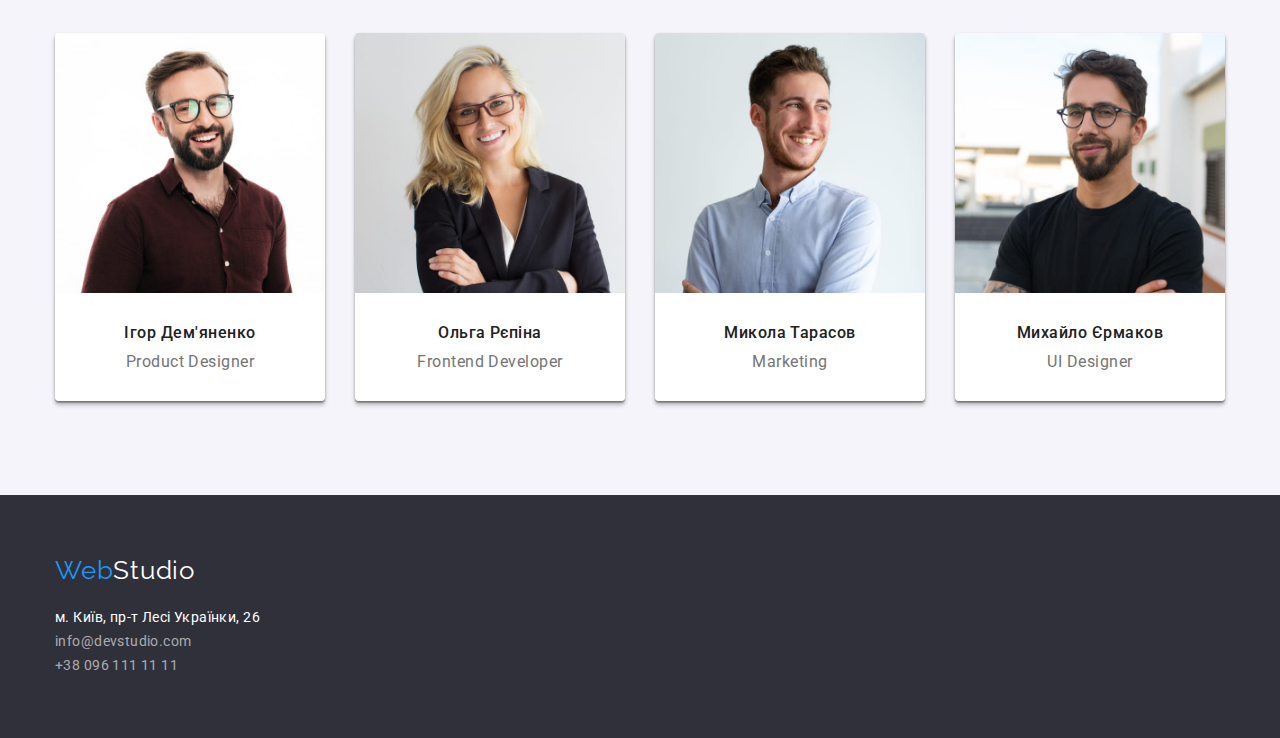
==== commit 43695151: "update homework" ====
--- a/index.html
+++ b/index.html
@@ -16,42 +16,46 @@
     <link rel="stylesheet" href="./css/styles.css" />
   </head>
   <body>
-    <header class="container header-box">
-      <nav class="nav-content">
-        <a href="" class="logo link">
-          <span class="logo-accent">Web</span>Studio
-        </a>
-        <ul class="site-nav list">
+    <header class="header-box">
+      <div class="container">
+        <nav class="nav-content">
+          <a href="" class="logo link">
+            <span class="logo-accent">Web</span>Studio
+          </a>
+          <ul class="site-nav list">
+            <li class="item">
+              <a href="./index.html" class="link current">Студія</a>
+            </li>
+            <li class="item">
+              <a href="./portfolio.html" class="link">Портфоліо</a>
+            </li>
+            <li class="item">
+              <a href="" class="link">Контакти</a>
+            </li>
+          </ul>
+        </nav>
+        <ul class="head-address list">
           <li class="item">
-            <a href="./index.html" class="link current">Студія</a>
+            <a href="mailto:info@devstudio.com" class="link"
+              >info@devstudio.com</a
+            >
           </li>
           <li class="item">
-            <a href="./portfolio.html" class="link">Портфоліо</a>
-          </li>
-          <li class="item">
-            <a href="" class="link">Контакти</a>
+            <a href="tel:+380961111111" class="link">+38 096 111 11 11</a>
           </li>
         </ul>
-      </nav>
-      <ul class="head-address list">
-        <li class="item">
-          <a href="mailto:info@devstudio.com" class="link"
-            >info@devstudio.com</a
-          >
-        </li>
-        <li class="item">
-          <a href="tel:+380961111111" class="link">+38 096 111 11 11</a>
-        </li>
-      </ul>
+      </div>
     </header>
     <main>
       <!--герой-->
       <section class="hero">
-        <h1 class="hero-title">
-          Ефективні рішення для<br />
-          вашого бізнесу
-        </h1>
-        <button type="button" class="btn-primary">Замовити послугу</button>
+        <div class="container">
+          <h1 class="hero-title">
+            Ефективні рішення для<br />
+            вашого бізнесу
+          </h1>
+          <button type="button" class="btn-primary">Замовити послугу</button>
+        </div>
       </section>
       <!--особливості-->
       <section class="feature-list section">
@@ -89,7 +93,7 @@
         </div>
       </section>
       <!--Чим ми займаємося-->
-      <section class="section">
+      <section>
         <div class="container">
           <h2 class="section-title">Чим ми займаємося</h2>
           <ul class="activity-box list">
@@ -123,28 +127,48 @@
           <h2 class="section-title">Наша команда</h2>
           <ul class="list">
             <li class="item">
-              <img src="images/team_1.jpg" alt="Ігор Дем'яненко" width="270" />
+              <img
+                class="image-team"
+                src="images/team_1.jpg"
+                alt="Ігор Дем'яненко"
+                width="270"
+              />
               <div class="team-text">
                 <h3 class="team-title">Ігор Дем'яненко</h3>
                 <p class="team-item">Product Designer</p>
               </div>
             </li>
             <li class="item">
-              <img src="images/team_2.jpg" alt="Ольга Рєпіна" width="270" />
+              <img
+                class="image-team"
+                src="images/team_2.jpg"
+                alt="Ольга Рєпіна"
+                width="270"
+              />
               <div class="team-text">
                 <h3 class="team-title">Ольга Рєпіна</h3>
                 <p class="team-item">Frontend Developer</p>
               </div>
             </li>
             <li class="item">
-              <img src="images/team_3.jpg" alt="Микола Тарасов" width="270" />
+              <img
+                class="image-team"
+                src="images/team_3.jpg"
+                alt="Микола Тарасов"
+                width="270"
+              />
               <div class="team-text">
                 <h3 class="team-title">Микола Тарасов</h3>
                 <p class="team-item">Marketing</p>
               </div>
             </li>
             <li class="item">
-              <img src="images/team_4.jpg" alt="Михайло Єрмаков" width="270" />
+              <img
+                class="image-team"
+                src="images/team_4.jpg"
+                alt="Михайло Єрмаков"
+                width="270"
+              />
               <div class="team-text">
                 <h3 class="team-title">Михайло Єрмаков</h3>
                 <p class="team-item">UI Designer</p>
--- a/css/styles.css
+++ b/css/styles.css
@@ -30,6 +30,7 @@
 }
 
 .section {
+    padding-top: 94px;
     padding-bottom: 94px;
 }
 
@@ -71,6 +72,8 @@
 
 /* logo */
 .nav-content .logo {
+    padding-top: 24px;
+    padding-bottom: 25px;
     margin-right: 93px;
 }
 
@@ -83,9 +86,6 @@
 }
 
 .header-box {
-    display: flex;
-    justify-content: space-between;
-    align-items: center;
     border-bottom: 1px solid #ECECEC;
 }
 
@@ -115,6 +115,11 @@
     display: flex;
 }
 
+.header-box>.container {
+    display: flex;
+    justify-content: space-between;
+}
+
 .nav-content {
     display: flex;
     align-items: center;
@@ -179,9 +184,8 @@
 .activity-box {
     display: flex;
     justify-content: space-between;
-}
-
-
+    padding-bottom: 94px;
+}
 
 /* feature-list */
 .title {
@@ -189,13 +193,12 @@
 }
 
 .feature-list .list {
-    padding-top: 94px;
-    display: flex;
-    justify-content: space-between;
-}
-
-.feature-list .item:not(:last-child) {
-    margin-right: 30px;
+    display: flex;
+    gap: 30px;
+}
+
+.feature-list .item {
+    flex-basis: calc((100%-90px)/4);
 }
 
 .feature-list .title {
@@ -210,12 +213,17 @@
 /* team */
 .team {
     background-color: var(--bg-middle-color);
-    padding-top: 94px;
 }
 
 .team-text {
     text-align: center;
     padding: 30px;
+    border-radius: 0 0 4px 4px;
+    background-color: var(--white-color);
+}
+
+.image-team {
+    border-radius: 4px 4px 0 0;
 }
 
 .team-title {
@@ -231,15 +239,21 @@
     font-size: 16px;
     line-height: 1.19;
     letter-spacing: 0.03em;
+
 }
 
 .team .list {
     display: flex;
-    justify-content: space-between;
-}
-
-.team .list .item {
-    width: 270px;
+    gap: 30px;
+}
+
+.team .item {
+    flex-basis: calc((100% - 90px) / 4);
+    box-shadow: 0px 4px 4px rgba(0, 0, 0, 0.25),
+        0px 1px 3px rgba(0, 0, 0, 0.12),
+        0px 1px 1px rgba(0, 0, 0, 0.14),
+        0px 2px 1px rgba(0, 0, 0, 0.2);
+    border-radius: 4px;
 }
 
 /* footer */
@@ -282,7 +296,7 @@
 }
 
 .btn-secondary {
-    padding: 12px 44px;
+    padding: 6px 22px;
     cursor: pointer;
     color: var(--text-primary-color);
     background-color: var(--bg-middle-color);
@@ -322,8 +336,7 @@
 .filter-box {
     display: flex;
     justify-content: center;
-    padding-top: 94px;
-    padding-bottom: 50px;
+    margin-bottom: 50px;
 }
 
 .filter-box .item:not(:last-child) {
@@ -333,12 +346,11 @@
 .filter-content {
     display: flex;
     flex-wrap: wrap;
-    margin: -15px;
+    gap: 30px;
 }
 
 .filter-content .item {
-    width: 370px;
-    margin: 15px;
+    flex-basis: calc((100% - 60px) / 3);
 }
 
 .filter-text {
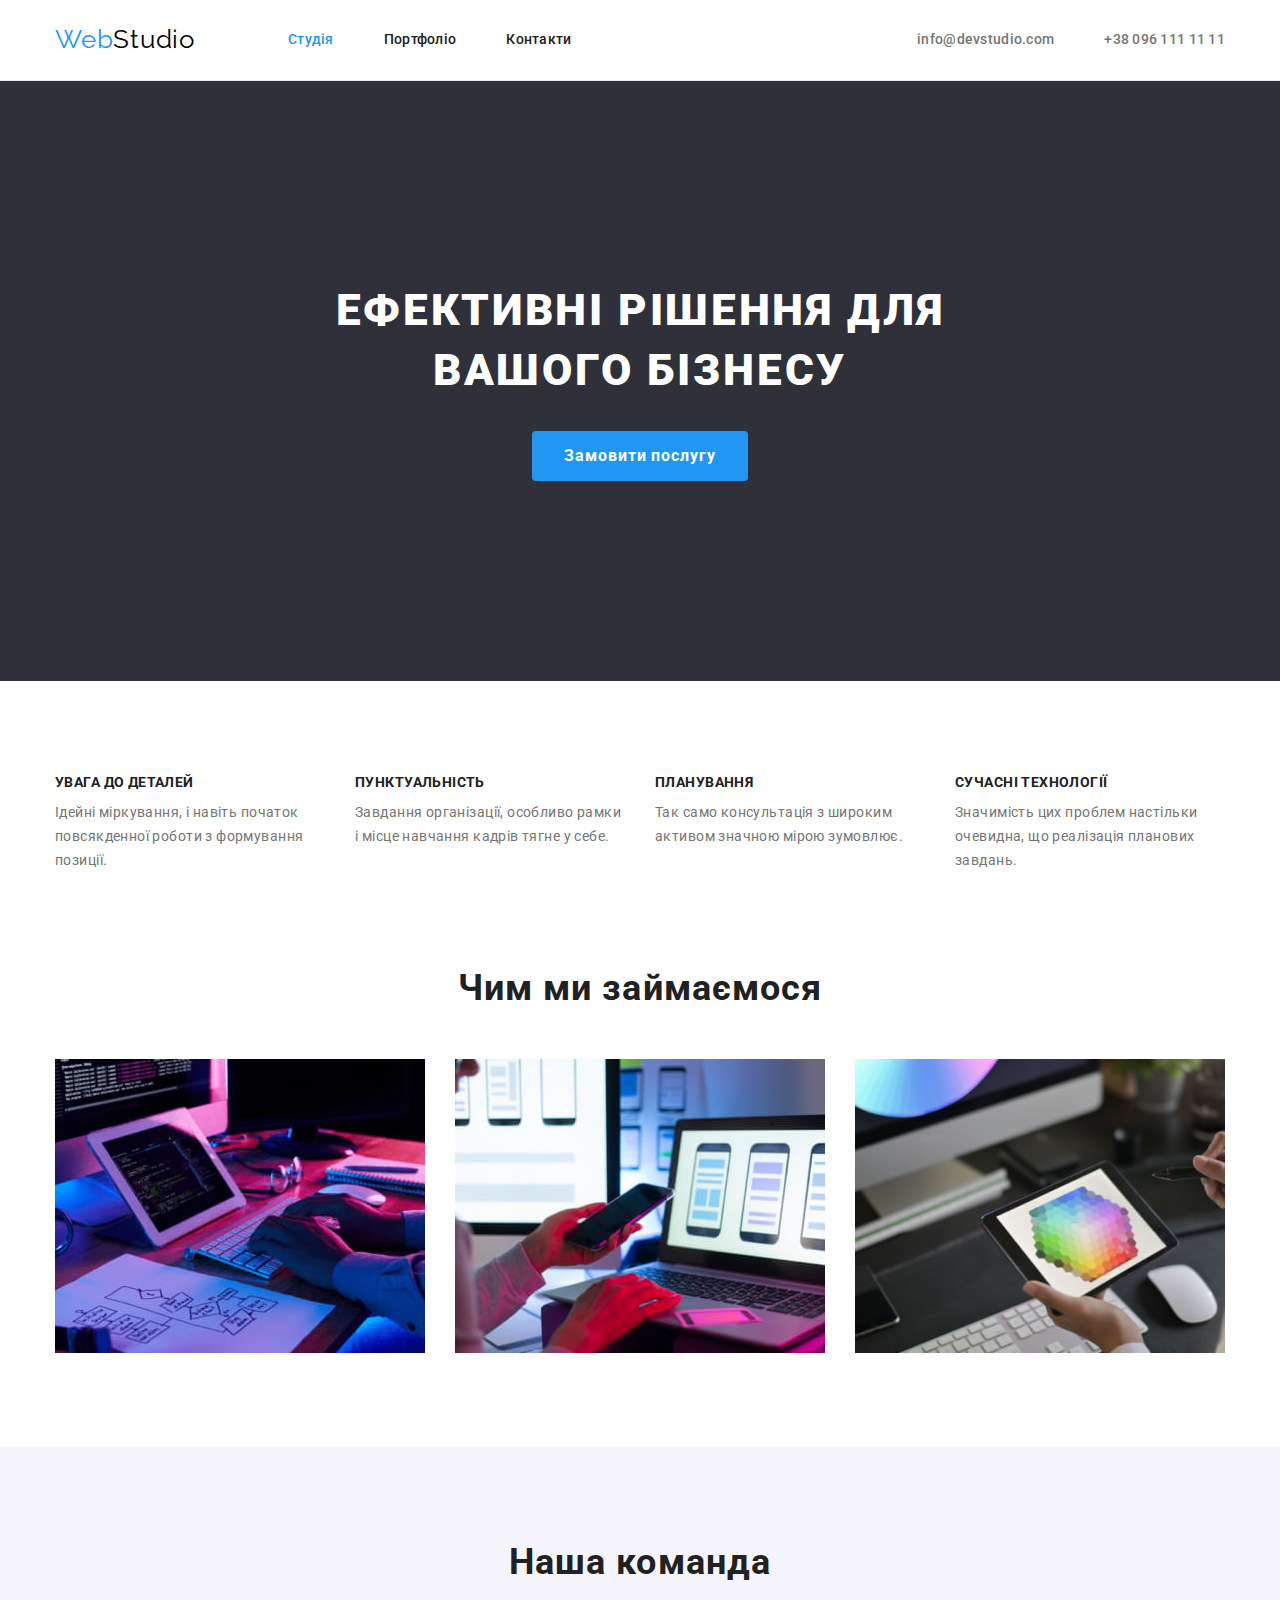
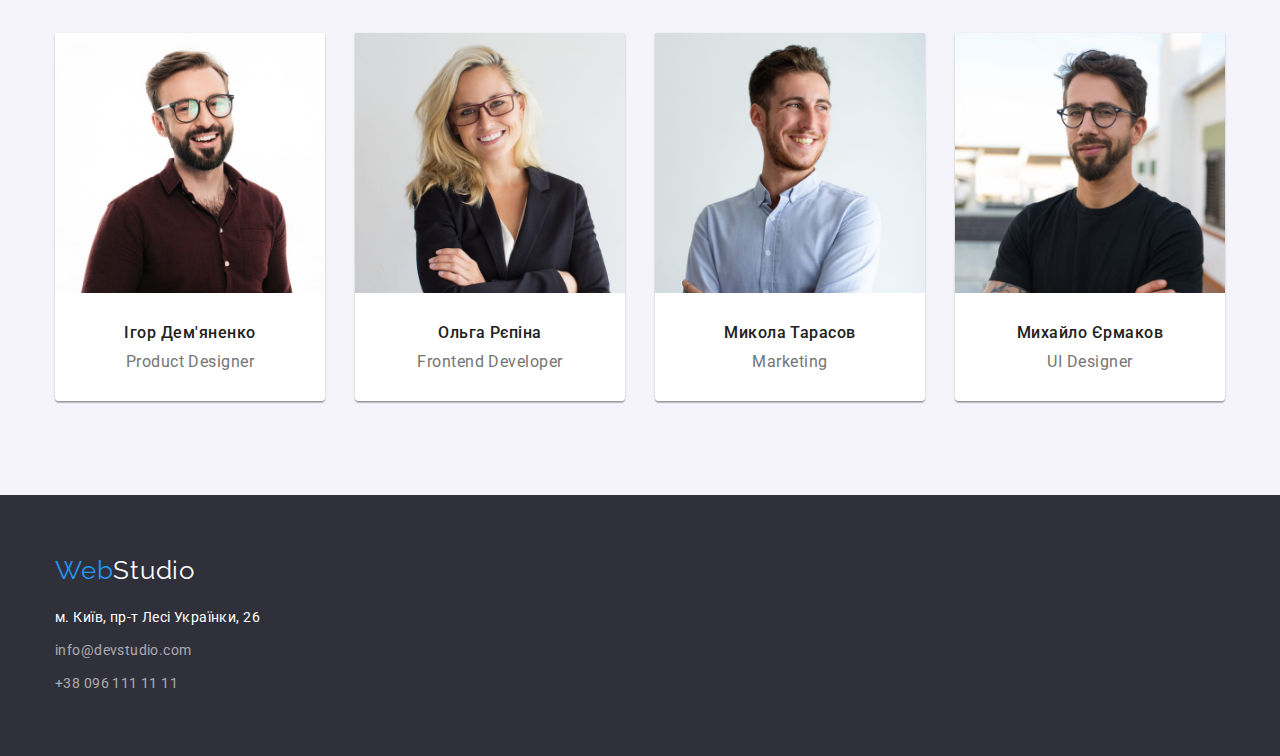
==== commit b27929d5: "update" ====
--- a/index.html
+++ b/index.html
@@ -93,7 +93,7 @@
         </div>
       </section>
       <!--Чим ми займаємося-->
-      <section>
+      <section class="activity">
         <div class="container">
           <h2 class="section-title">Чим ми займаємося</h2>
           <ul class="activity-box list">
@@ -127,48 +127,28 @@
           <h2 class="section-title">Наша команда</h2>
           <ul class="list">
             <li class="item">
-              <img
-                class="image-team"
-                src="images/team_1.jpg"
-                alt="Ігор Дем'яненко"
-                width="270"
-              />
+              <img src="images/team_1.jpg" alt="Ігор Дем'яненко" width="270" />
               <div class="team-text">
                 <h3 class="team-title">Ігор Дем'яненко</h3>
                 <p class="team-item">Product Designer</p>
               </div>
             </li>
             <li class="item">
-              <img
-                class="image-team"
-                src="images/team_2.jpg"
-                alt="Ольга Рєпіна"
-                width="270"
-              />
+              <img src="images/team_2.jpg" alt="Ольга Рєпіна" width="270" />
               <div class="team-text">
                 <h3 class="team-title">Ольга Рєпіна</h3>
                 <p class="team-item">Frontend Developer</p>
               </div>
             </li>
             <li class="item">
-              <img
-                class="image-team"
-                src="images/team_3.jpg"
-                alt="Микола Тарасов"
-                width="270"
-              />
+              <img src="images/team_3.jpg" alt="Микола Тарасов" width="270" />
               <div class="team-text">
                 <h3 class="team-title">Микола Тарасов</h3>
                 <p class="team-item">Marketing</p>
               </div>
             </li>
             <li class="item">
-              <img
-                class="image-team"
-                src="images/team_4.jpg"
-                alt="Михайло Єрмаков"
-                width="270"
-              />
+              <img src="images/team_4.jpg" alt="Михайло Єрмаков" width="270" />
               <div class="team-text">
                 <h3 class="team-title">Михайло Єрмаков</h3>
                 <p class="team-item">UI Designer</p>
@@ -184,19 +164,17 @@
           <span class="logo-accent">Web</span>Studio
         </a>
         <address>
-          <ul class="list">
-            <li>
-              <a href="" class="address link"
-                >м. Київ, пр-т Лесі Українки, 26</a
-              >
+          <ul class="footer-address list">
+            <li class="item">
+              <a href="" class="link">м. Київ, пр-т Лесі Українки, 26</a>
             </li>
-            <li>
-              <a href="mailto:info@devstudio.com" class="address opacity link"
+            <li class="item">
+              <a href="mailto:info@devstudio.com" class="link opacity"
                 >info@devstudio.com</a
               >
             </li>
-            <li>
-              <a href="tel:+380961111111" class="address opacity link"
+            <li class="item">
+              <a href="tel:+380961111111" class="link opacity"
                 >+38 096 111 11 11</a
               >
             </li>
--- a/css/styles.css
+++ b/css/styles.css
@@ -181,10 +181,13 @@
 }
 
 /* what we do */
+.activity {
+    padding-bottom: 94px;
+}
+
 .activity-box {
     display: flex;
     justify-content: space-between;
-    padding-bottom: 94px;
 }
 
 /* feature-list */
@@ -198,7 +201,7 @@
 }
 
 .feature-list .item {
-    flex-basis: calc((100%-90px)/4);
+    flex-basis: calc((100% - 90px) / 4);
 }
 
 .feature-list .title {
@@ -222,10 +225,6 @@
     background-color: var(--white-color);
 }
 
-.image-team {
-    border-radius: 4px 4px 0 0;
-}
-
 .team-title {
     margin-bottom: 10px;
     color: var(--text-primary-color);
@@ -249,11 +248,10 @@
 
 .team .item {
     flex-basis: calc((100% - 90px) / 4);
-    box-shadow: 0px 4px 4px rgba(0, 0, 0, 0.25),
-        0px 1px 3px rgba(0, 0, 0, 0.12),
+    box-shadow: 0px 1px 3px rgba(0, 0, 0, 0.12),
         0px 1px 1px rgba(0, 0, 0, 0.14),
         0px 2px 1px rgba(0, 0, 0, 0.2);
-    border-radius: 4px;
+    border-radius: 0px 0px 4px 4px;
 }
 
 /* footer */
@@ -263,7 +261,11 @@
     background-color: var(--bg-dark-color);
 }
 
-.address {
+.footer-address .item:not(:last-child) {
+    margin-bottom: 9px;
+}
+
+.footer-address .link {
     color: var(--white-color);
     font-style: normal;
     font-size: 14px;
@@ -271,7 +273,7 @@
     letter-spacing: 0.03em;
 }
 
-.opacity {
+.footer-address .opacity {
     color: var(--opacity-color);
 }
 
